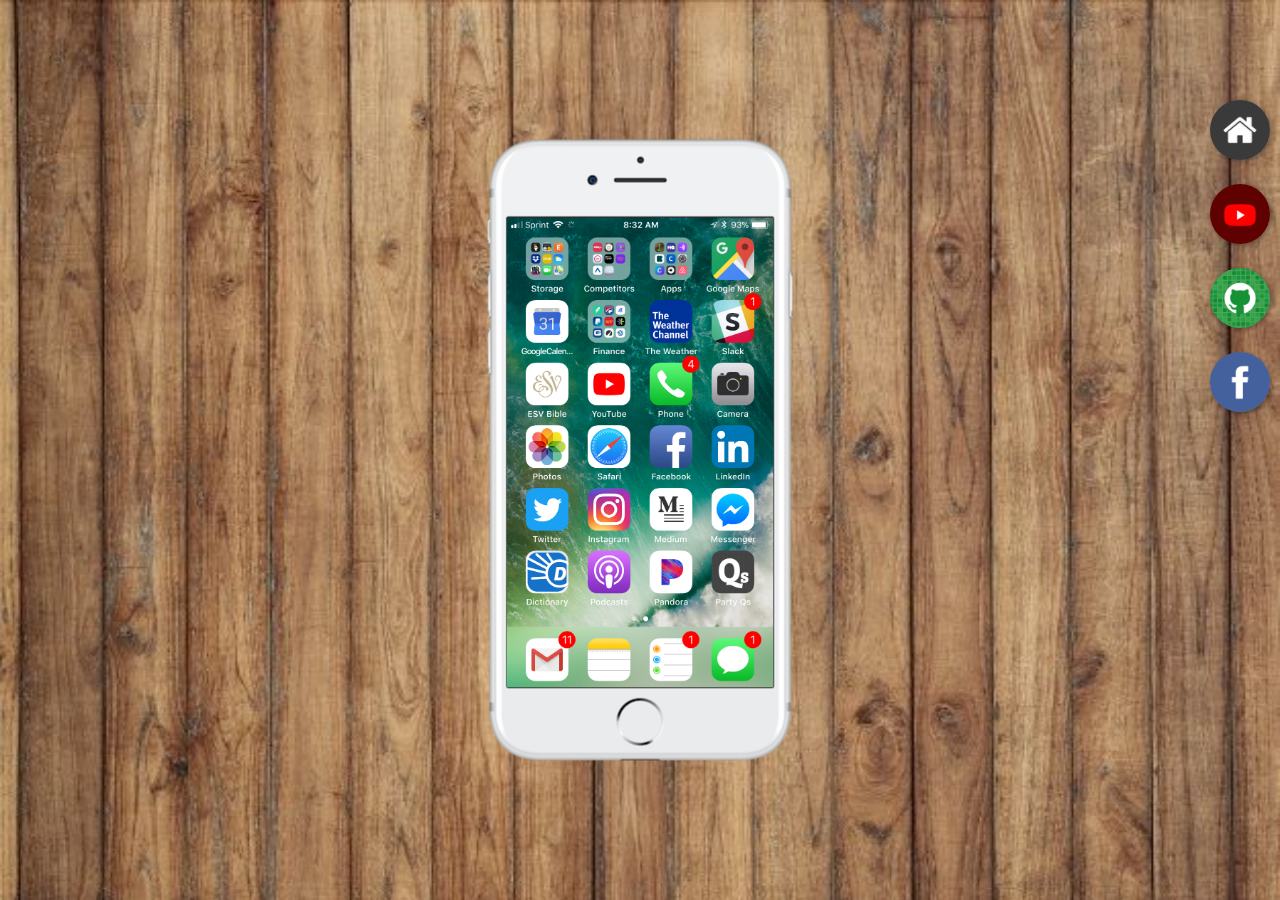
==== index.html @ 26b57792 "Initial commit" ====
<!DOCTYPE html>
<html lang="pt-br">
<head>
    <meta charset="UTF-8">
    <meta name="viewport" content="width=device-width, initial-scale=1.0">
    <title>Projeto redes sociais</title>
    <link rel="stylesheet" href="estilos/style.css">
</head>
<body>
    <main>
        <section id="telefone">
            <iframe src="home.html" name="tela" id="tela" frameborder="0">Seu navegador não é compatível...</iframe>
        </section>
        <section id="redes">
            <img src="imagens/logo-home.jpg" alt="home"><a href="#"></a> <br>
            <img src="imagens/logo-youtube.jpg" alt="Youtube"><a href="#"></a> <br>
            <img src="imagens/logo-github.jpg" alt="GitHub"><a href="#"></a> <br>
            <img src="imagens/logo-facebook.jpg" alt="Facebook"><a href="#"></a> <br>
        </section>
    </main>
</body>
</html>
---- estilos/style.css ----
@charset "UTF-8";

* {
    margin: 0px;
    padding: 0px;
}

html, body {
    width: 100vw;
    height: 100vh;
    background-color: black;
}

body {
    background: red url('../imagens/fundo-madeira2.jpg') no-repeat top center;
    background-size: cover;
}

main {
    position: relative;
    height: 100vh;
}

section#telefone {
    position: absolute;
    top: 50%;
    left: 50%;
    transform: translate(-50%,-50%);

    height: 627px;
    width: 311px;
    background: url('../imagens/frame-iphone.png') no-repeat;
    background-size: cover;
}

iframe#tela {
   position: relative;
   top: 81px;
   left: 22px;
   width: 267px;
   height: 470px;
}

section#redes {
    text-align: right;
}

section#redes img {
    position: relative;
    top: 90px;
    width: 60px;
    margin: 10px;
    border-radius: 50%;
    box-shadow: 2px 2px 5px rgba(0, 0, 0, 0.345);
}

section#redes img:hover {
    border: 1px solid white;
    transform: translate(-3px, -3px);
    box-shadow: 5px 5px 10px rgba(0, 0, 0, 0.685);
    transition: transform 0.2s, border 0.3s;
}
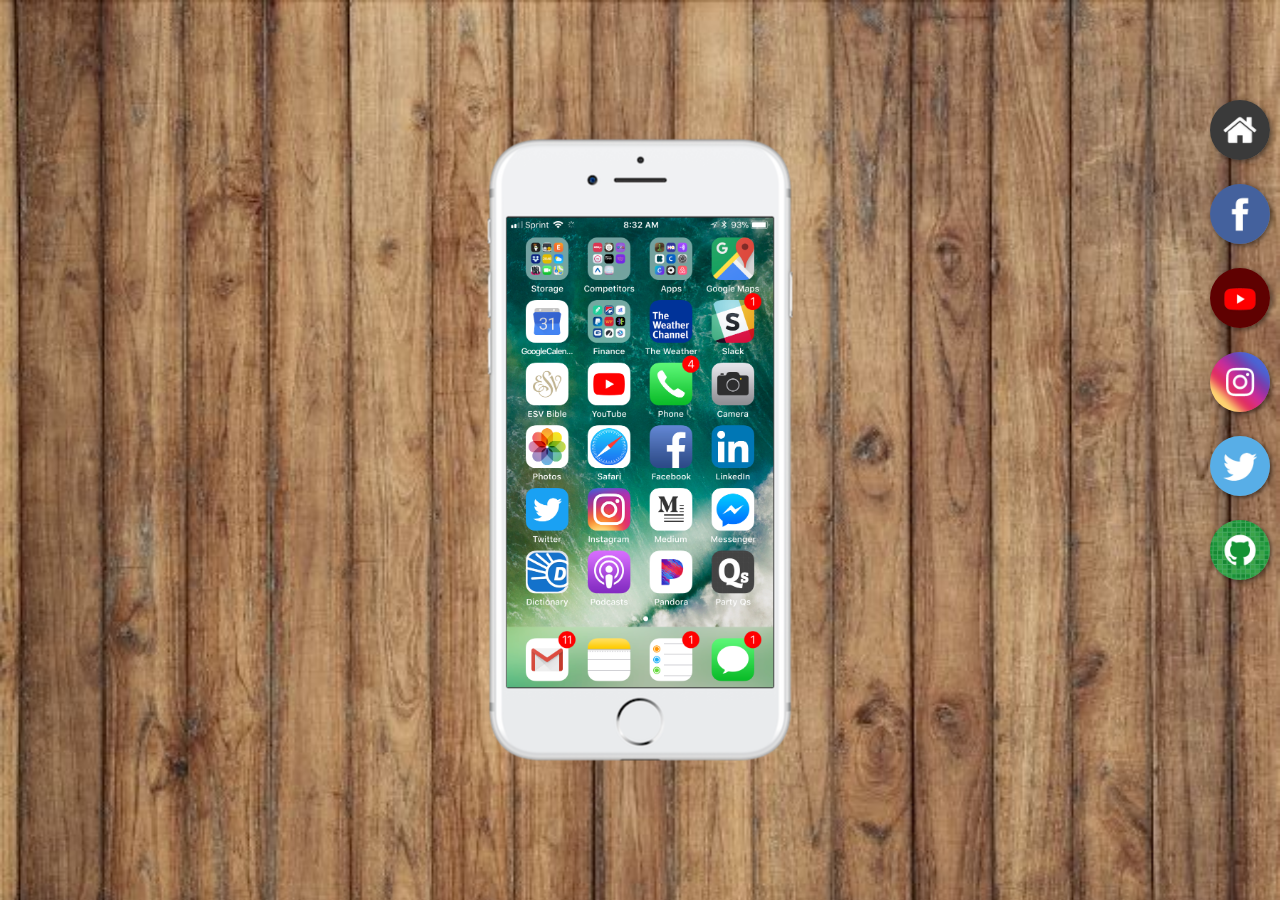
==== commit 9ee56b90: "criei as telas de acesso" ====
--- a/index.html
+++ b/index.html
@@ -12,10 +12,17 @@
             <iframe src="home.html" name="tela" id="tela" frameborder="0">Seu navegador não é compatível...</iframe>
         </section>
         <section id="redes">
-            <img src="imagens/logo-home.jpg" alt="home"><a href="#"></a> <br>
-            <img src="imagens/logo-youtube.jpg" alt="Youtube"><a href="#"></a> <br>
-            <img src="imagens/logo-github.jpg" alt="GitHub"><a href="#"></a> <br>
-            <img src="imagens/logo-facebook.jpg" alt="Facebook"><a href="#"></a> <br>
+            <a href="home.html" target="tela"><img src="imagens/logo-home.jpg" alt=""></a> <br>
+
+            <a href="facebook.html" target="tela"><img src="imagens/logo-facebook.jpg" alt=""></a> <br>
+
+            <a href="#"><img src="imagens/logo-youtube.jpg" alt=""></a> <br>
+
+            <a href="#"><img src="imagens/logo-instagram.jpg" alt=""></a> <br>
+
+            <a href="#"><img src="imagens/logo-twitter.jpg" alt=""></a> <br>
+
+            <a href="github.html" target="tela"><img src="imagens/logo-github.jpg" alt=""></a> <br>
         </section>
     </main>
 </body>
--- a/estilos/style.css
+++ b/estilos/style.css
@@ -51,13 +51,13 @@
     width: 60px;
     margin: 10px;
     border-radius: 50%;
-    box-shadow: 2px 2px 5px rgba(0, 0, 0, 0.345);
+    box-shadow: 2px 2px 5px rgba(0, 0, 0, 0.497);
 }
 
 section#redes img:hover {
     border: 1px solid white;
     transform: translate(-3px, -3px);
-    box-shadow: 5px 5px 10px rgba(0, 0, 0, 0.685);
+    box-shadow: 5px 5px 10px rgba(0, 0, 0, 0.796);
     transition: transform 0.2s, border 0.3s;
 }
 
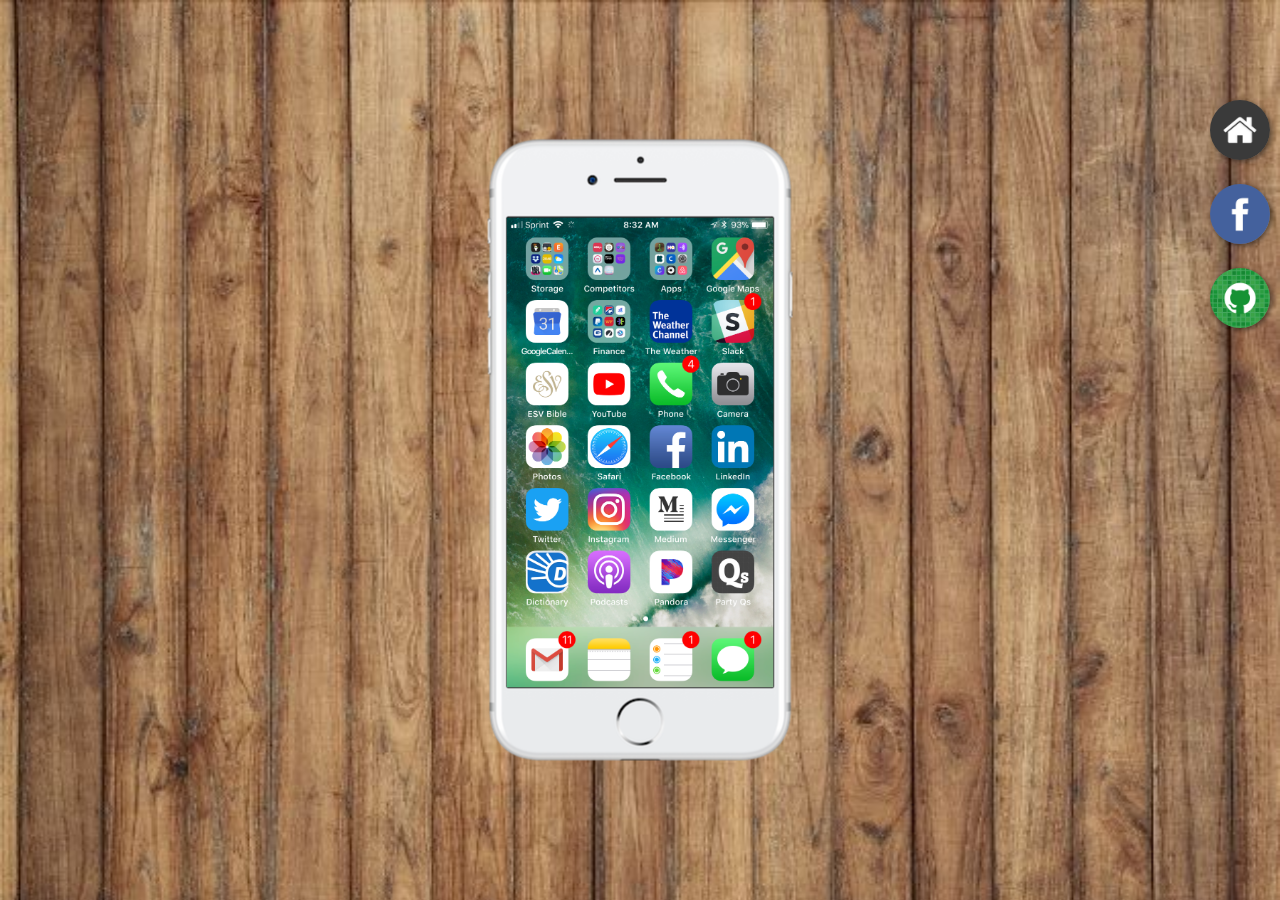
==== commit 3129de39: "atualização de tela" ====
--- a/index.html
+++ b/index.html
@@ -16,13 +16,7 @@
 
             <a href="facebook.html" target="tela"><img src="imagens/logo-facebook.jpg" alt=""></a> <br>
 
-            <a href="#"><img src="imagens/logo-youtube.jpg" alt=""></a> <br>
-
-            <a href="#"><img src="imagens/logo-instagram.jpg" alt=""></a> <br>
-
-            <a href="#"><img src="imagens/logo-twitter.jpg" alt=""></a> <br>
-
-            <a href="github.html" target="tela"><img src="imagens/logo-github.jpg" alt=""></a> <br>
+           <a href="github.html" target="tela"><img src="imagens/logo-github.jpg" alt=""></a> <br>
         </section>
     </main>
 </body>
